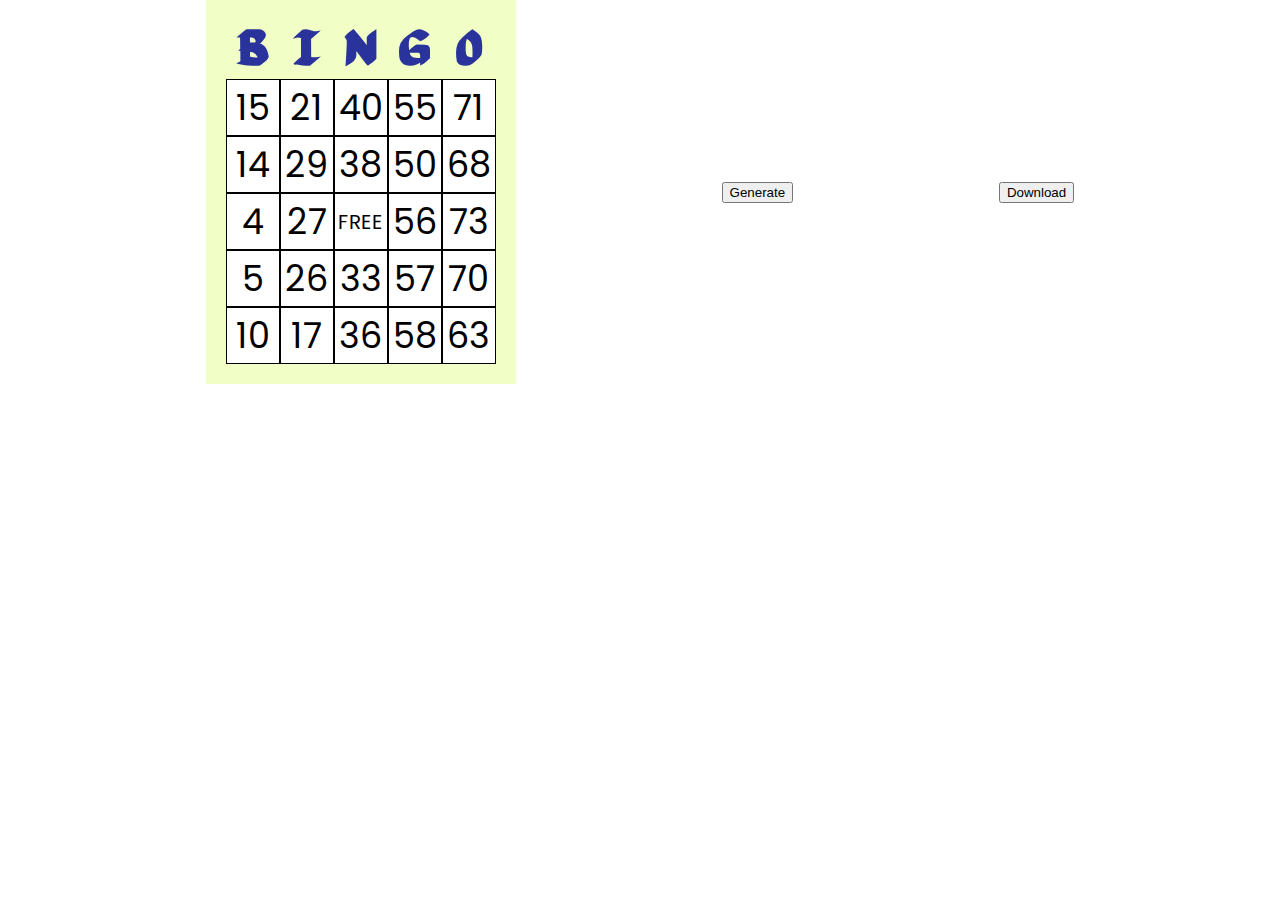
==== bingo-card-generator/index.html @ 2268d831 "Added bingo card generator" ====
<!DOCTYPE html>
<html lang="en">
<head>
    <meta charset="UTF-8">
    <meta http-equiv="X-UA-Compatible" content="IE=edge">
    <meta name="viewport" content="width=device-width, initial-scale=1.0">
    <link rel="stylesheet" href="main.css">
    <link href="https://fonts.googleapis.com/css2?family=Poppins:wght@600&display=swap" rel="stylesheet">
    <title>Document</title>
</head>
<body>
    <table>
        <tr>
            <th>B</th>
            <th>I</th>
            <th>N</th>
            <th>G</th>
            <th>O</th>
        </tr>
        <tr class="row">
            <td>1</td>
            <td>I</td>
            <td>N</td>
            <td>G</td>
            <td>O</td>
        </tr>
        <tr class="row">
            <td>2</td>
            <td>I</td>
            <td>N</td>
            <td>G</td>
            <td>O</td>
        </tr>
        <tr class="row">
            <td>3</td>
            <td>I</td>
            <td id="free">FREE</td>
            <td>G</td>
            <td>O</td>
        </tr>
        <tr class="row">
            <td>4</td>
            <td>I</td>
            <td>N</td>
            <td>G</td>
            <td>O</td>
        </tr>
        <tr class="row">
            <td>5</td>
            <td>I</td>
            <td>N</td>
            <td>G</td>
            <td>O</td>
        </tr>
    </table>
    <button id="generate">Generate</button>
    <button id="download">Download</button>
</body>
<script src="main.js"></script>
</html>
---- bingo-card-generator/main.css ----
@font-face {
    font-family: karatula;
    src: url("LLKARATULA020721.otf") format("opentype");
}

body {
    margin: 0;
    display: flex;
    align-items: center;
    justify-content: space-evenly;
}

body table {
    /* background-color: yellow; */
    /* color: #ff1b1c; */

    background-color: #BEB7A4;
    background-color: #F1FEC6;
    border-spacing: 0;
    padding: 20px;
}

td {
    background-color: white;
    border: 1px solid black;
}

body table td, th {
    width: 50px;
    height: 40px;
}

th {
    font-family: karatula;
    /* color: #DD1155; */
    /* color: #FF1B1C; */
    color: #29339B;
    font-size: 50px;
}

td {
    font-family: 'Poppins', 'sans-serif';
    font-size: 35px;
    text-align: center;
}

#free {
    font-size: 20px;
}
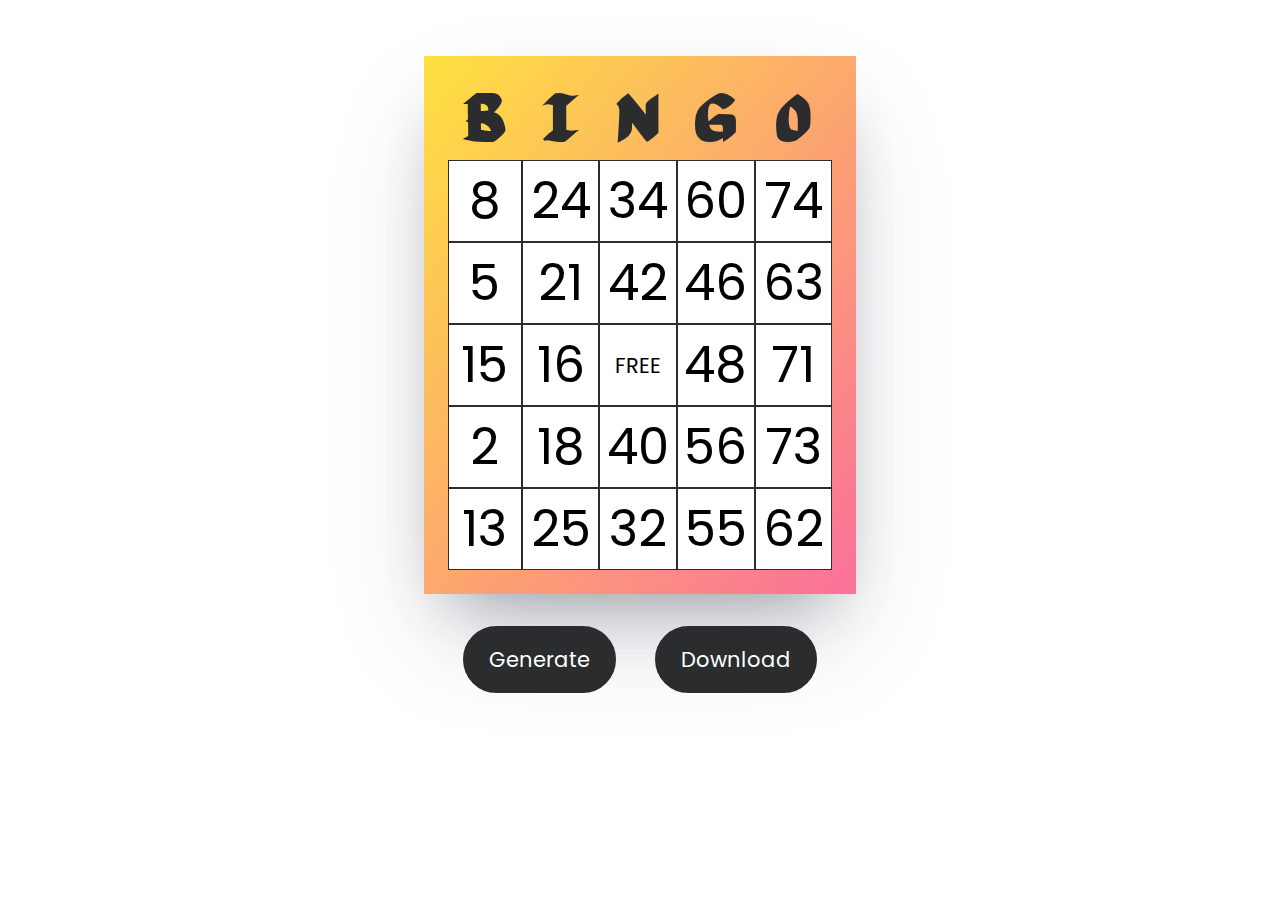
==== commit c764c3b6: "Added gradient and download to the bingo card generator" ====
--- a/bingo-card-generator/index.html
+++ b/bingo-card-generator/index.html
@@ -9,53 +9,56 @@
     <title>Document</title>
 </head>
 <body>
-    <table>
-        <tr>
-            <th>B</th>
-            <th>I</th>
-            <th>N</th>
-            <th>G</th>
-            <th>O</th>
-        </tr>
-        <tr class="row">
-            <td>1</td>
-            <td>I</td>
-            <td>N</td>
-            <td>G</td>
-            <td>O</td>
-        </tr>
-        <tr class="row">
-            <td>2</td>
-            <td>I</td>
-            <td>N</td>
-            <td>G</td>
-            <td>O</td>
-        </tr>
-        <tr class="row">
-            <td>3</td>
-            <td>I</td>
-            <td id="free">FREE</td>
-            <td>G</td>
-            <td>O</td>
-        </tr>
-        <tr class="row">
-            <td>4</td>
-            <td>I</td>
-            <td>N</td>
-            <td>G</td>
-            <td>O</td>
-        </tr>
-        <tr class="row">
-            <td>5</td>
-            <td>I</td>
-            <td>N</td>
-            <td>G</td>
-            <td>O</td>
-        </tr>
-    </table>
-    <button id="generate">Generate</button>
-    <button id="download">Download</button>
+    <div id="container">
+        <table id="capture" class="true-sunset poppins">
+            <tr class="h1">
+                <th>B</th>
+                <th>I</th>
+                <th>N</th>
+                <th>G</th>
+                <th>O</th>
+            </tr>
+            <tr class="row h2">
+                <td>1</td>
+                <td>I</td>
+                <td>N</td>
+                <td>G</td>
+                <td>O</td>
+            </tr>
+            <tr class="row h2">
+                <td>2</td>
+                <td>I</td>
+                <td>N</td>
+                <td>G</td>
+                <td>O</td>
+            </tr>
+            <tr class="row h2">
+                <td>3</td>
+                <td>I</td>
+                <td id="free" class="h5">FREE</td>
+                <td>G</td>
+                <td>O</td>
+            </tr>
+            <tr class="row h2">
+                <td>4</td>
+                <td>I</td>
+                <td>N</td>
+                <td>G</td>
+                <td>O</td>
+            </tr>
+            <tr class="row h2">
+                <td>5</td>
+                <td>I</td>
+                <td>N</td>
+                <td>G</td>
+                <td>O</td>
+            </tr>
+        </table>
+    </div>
+    <button id="generate" class="h5 poppins">Generate</button>
+    <button id="download" class="h5 poppins"><a id="download-link">Download</a></button>
 </body>
 <script src="main.js"></script>
+<script src="html2canvas.min.js"></script>
 </html>
 
--- a/bingo-card-generator/main.css
+++ b/bingo-card-generator/main.css
@@ -8,42 +8,111 @@
     display: flex;
     align-items: center;
     justify-content: space-evenly;
+    width: 432px;
+    flex-wrap: wrap;
+    margin-left: auto;
+    margin-right: auto;
+    margin-top: 56px;
 }
 
-body table {
-    /* background-color: yellow; */
-    /* color: #ff1b1c; */
+div#container {
+    box-shadow: 0 50px 100px -20px rgba(50,50,93,.25),0 30px 60px -30px rgba(0,0,0,.3);
+    margin-bottom: 32px;
+}
 
-    background-color: #BEB7A4;
-    background-color: #F1FEC6;
+table {
     border-spacing: 0;
-    padding: 20px;
+    padding: 24px;
 }
 
 td {
-    background-color: white;
-    border: 1px solid black;
+    background-color: #FFFFFF;
+    border: 1px solid #2A2C2D;
 }
 
 body table td, th {
-    width: 50px;
-    height: 40px;
+    padding: 0px;
+    width: 80px;
+    height: 80px;
 }
 
 th {
     font-family: karatula;
     /* color: #DD1155; */
     /* color: #FF1B1C; */
-    color: #29339B;
+    /* color: #29339B; */
+    color: #2A2C2D;
+    /* font-size: 50px; */
+}
+
+button {
+    background-color: #2A2C2D;
+    border: 2px solid #2A2C2D;
+    color: white;
+    padding: 16px 24px 16px 24px;
+    text-align: center;
+    text-decoration: none;
+    display: inline-block;
+    margin: 0px;
+    border-radius: 100px;
+}
+
+button:active {
+    background-color: white;
+    border: 2px solid #2A2C2D;
+    color: #2A2C2D;
+}
+
+button a, button a:visited, button a:hover, button a:active {
+    color: inherit;
+    text-decoration: none;
+}
+
+.h1 {
+    font-size: 66px;
+}
+
+.h2 {
     font-size: 50px;
 }
 
+.h3 {
+    font-size: 37px;
+}
+
+.h5 {
+    font-size: 21px;
+}
+
 td {
-    font-family: 'Poppins', 'sans-serif';
-    font-size: 35px;
     text-align: center;
 }
 
-#free {
-    font-size: 20px;
-}+.poppins {
+    font-family: 'Poppins', 'sans-serif';
+}
+
+.malibu-beach {
+    background-image: linear-gradient(to bottom right, #00F2FE 0%, #4FACFE 100%);
+}
+
+.ripe-malinka {
+    background-image: linear-gradient(to bottom right, #f093fb 0%, #f5576c 100%);
+}
+
+.new-life {
+    background-image: linear-gradient(to bottom right, #43e97b 0%, #38f9d7 100%);
+}
+
+.blessing {
+    background-image: linear-gradient(to bottom right, #fddb92 0%, #d1fdff 100%);
+}
+
+.true-sunset {
+    background-image: linear-gradient(to bottom right, #fee140 0%, #fa709a 100%);
+    /* background-color: #fa709a; */
+}
+
+.sharpeye-eagle {
+    background-image: linear-gradient(to bottom right, #9890e3 0%, #b1f4cf 100%);
+}
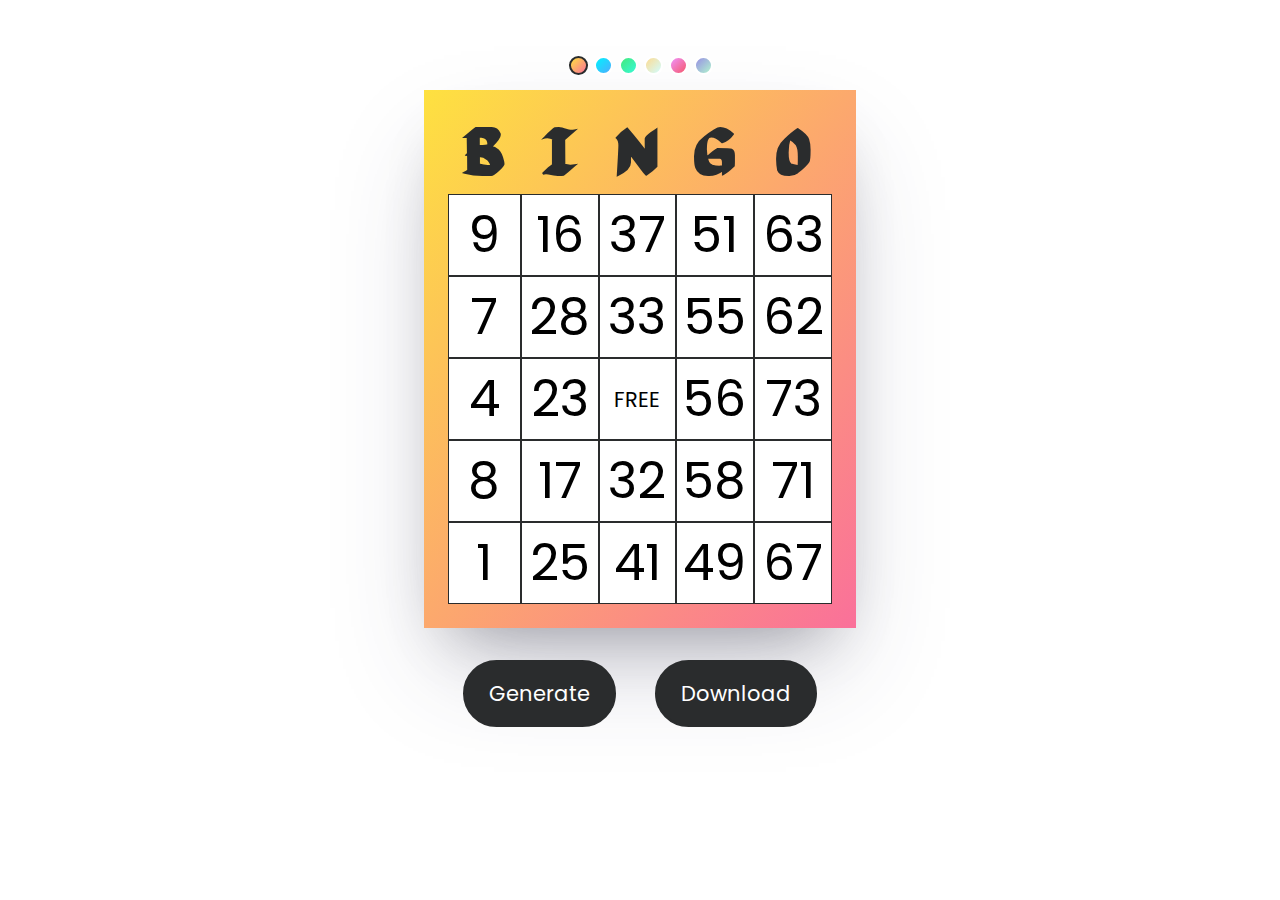
==== commit 05b1d855: "Added other gradient selection" ====
--- a/bingo-card-generator/index.html
+++ b/bingo-card-generator/index.html
@@ -9,6 +9,14 @@
     <title>Document</title>
 </head>
 <body>
+    <form class="color-form">
+        <input type="radio" checked="checked" class="color-input true-sunset" value="true-sunset" name="color-input">
+        <input type="radio" class="color-input malibu-beach" value="malibu-beach" name="color-input">
+        <input type="radio" class="color-input new-life" value="new-life" name="color-input">
+        <input type="radio" class="color-input blessing" value="blessing" name="color-input">
+        <input type="radio" class="color-input ripe-malinka" value="ripe-malinka" name="color-input">
+        <input type="radio" class="color-input sharpeye-eagle" value="sharpeye-eagle" name="color-input">
+    </form>
     <div id="container">
         <table id="capture" class="true-sunset poppins">
             <tr class="h1">
@@ -55,10 +63,10 @@
             </tr>
         </table>
     </div>
-    <button id="generate" class="h5 poppins">Generate</button>
-    <button id="download" class="h5 poppins"><a id="download-link">Download</a></button>
+    <button id="generate" class="default-button h5 poppins">Generate</button>
+    <button id="download" class="default-button h5 poppins"><a id="download-link">Download</a></button>
 </body>
+<script src="html2canvas.min.js"></script>
 <script src="main.js"></script>
-<script src="html2canvas.min.js"></script>
 </html>
 
--- a/bingo-card-generator/main.css
+++ b/bingo-card-generator/main.css
@@ -92,6 +92,40 @@
     font-family: 'Poppins', 'sans-serif';
 }
 
+
+.color-form {
+    margin-bottom: 8px
+}
+
+input[type='radio']:after {
+    width: 15px;
+    height: 15px;
+    border-radius: 15px;
+    top: -3px;
+    left: -3px;
+    position: relative;
+    background-image: inherit;
+    content: '';
+    display: inline-block;
+    visibility: visible;
+    border: 2px solid white;
+}
+
+input[type='radio']:checked:after {
+    width: 15px;
+    height: 15px;
+    border-radius: 15px;
+    top: -3px;
+    left: -3px;
+    position: relative;
+    background-image: inherit;
+    content: '';
+    display: inline-block;
+    visibility: visible;
+    border: 2px solid #2A2C2D;
+}
+
+
 .malibu-beach {
     background-image: linear-gradient(to bottom right, #00F2FE 0%, #4FACFE 100%);
 }
@@ -110,9 +144,8 @@
 
 .true-sunset {
     background-image: linear-gradient(to bottom right, #fee140 0%, #fa709a 100%);
-    /* background-color: #fa709a; */
 }
 
 .sharpeye-eagle {
     background-image: linear-gradient(to bottom right, #9890e3 0%, #b1f4cf 100%);
-}
+}